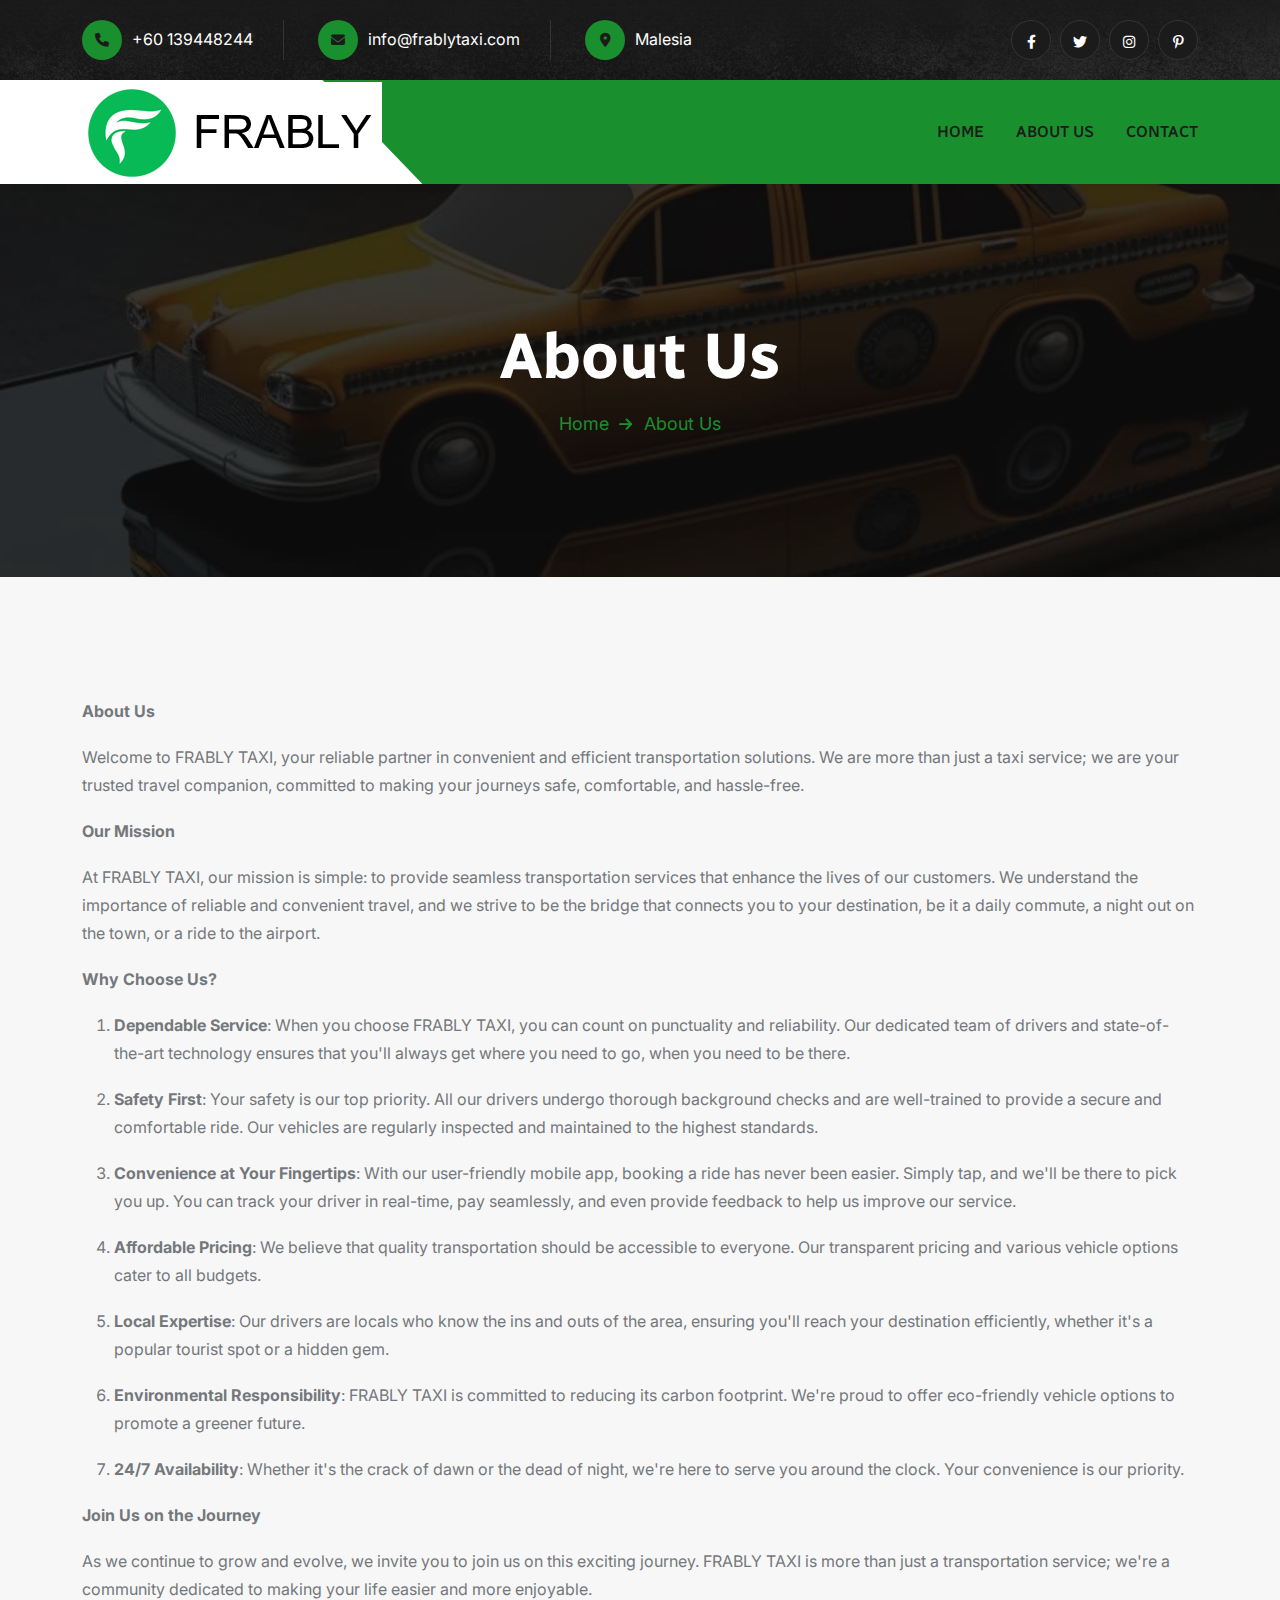
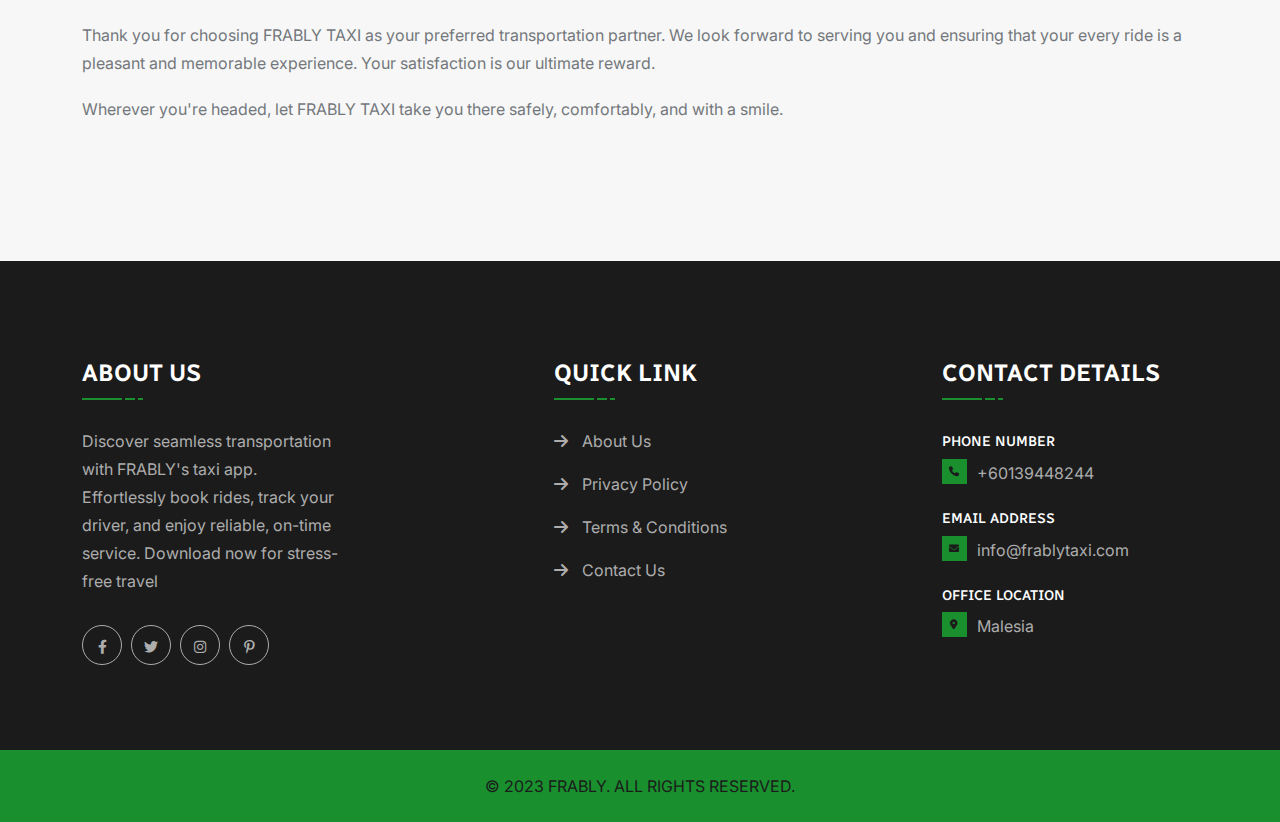
==== about.html @ fe0049c3 "epw" ====
<!doctype html>
<html class="no-js" lang="zxx">
   <head>
      <meta charset="utf-8">
      <meta http-equiv="x-ua-compatible" content="ie=edge">
      <title>FRABLY - Online Taxi Service</title>
      <meta name="author" content="Frably">
      <meta name="description" content="Frably - Online Taxi Service">
      <meta name="keywords" content="Frably - Online Taxi Service">
      <meta name="robots" content="INDEX,FOLLOW">
      <meta name="viewport" content="width=device-width,initial-scale=1,shrink-to-fit=no">
 
      <link href="assets/img/favicon.png" rel="icon">
      <meta name="theme-color" content="#ffffff">
      <link rel="preconnect" href="https://fonts.googleapis.com/">
      <link rel="preconnect" href="https://fonts.gstatic.com/" crossorigin>
      <link href="https://fonts.googleapis.com/css2?family=Inter:wght@300;400;500;600;700;800;900&amp;family=Radio+Canada:wght@300;400;500;600;700&amp;display=swap" rel="stylesheet">
      <link rel="stylesheet" href="assets/css/bootstrap.min.css">
      <link rel="stylesheet" href="assets/css/fontawesome.min.css">
      <link rel="stylesheet" href="assets/css/magnific-popup.min.css">
      <link rel="stylesheet" href="assets/css/slick.min.css">
      <link rel="stylesheet" href="assets/css/jquery.datetimepicker.min.css">
      <link rel="stylesheet" href="assets/css/style.css">
   </head>
   <body class="">
      <div class="th-menu-wrapper">
         <div class="th-menu-area text-center">
            <button class="th-menu-toggle"><i class="fal fa-times"></i></button>
            <div class="mobile-logo"><a href="index.html"><img src="assets/img/logo.svg" alt="Frably"></a></div>
            <div class="th-mobile-menu">
               <ul>
                     
                <li><a href="index.html">Home</a></li>
                <li><a href="about.html">About Us</a></li>
                <li><a href="contact.html">Contact</a></li>
               </ul>
            </div>
         </div>
      </div>
      <div class="popup-search-box d-none d-lg-block">
         <button class="searchClose"><i class="fal fa-times"></i></button>
         <form action="#"><input type="text" placeholder="What are you looking for"> <button type="submit"><i class="fal fa-search"></i></button></form>
      </div>
      <div class="sidemenu-wrapper d-none d-lg-block">
         <div class="sidemenu-content bg-title">
            <button class="closeButton sideMenuCls"><i class="far fa-times"></i></button>
            <div class="widget footer-widget">
               <h3 class="widget_title">About Company</h3>
               <div class="th-widget-about">
                  <p class="footer-text">Centric aplications productize before front end vortals visualize front end is results and value added</p>
                  <h4 class="footer-info-title">WE ARE AVAILABLE</h4>
                  <p class="footer-text">Mon-Sat: 09.00 am to 6.30 pm</p>
                  <a href="contact.html" class="th-btn style3"><span class="btn-text">Contact Us</span></a>
               </div>
            </div>
            <div class="widget footer-widget">
               <h3 class="widget_title">Recent Posts</h3>
               <div class="recent-post-wrap">
                  <div class="recent-post">
                     <div class="media-img"><a href="blog-details.html"><img src="assets/img/blog/recent-post-1-2.jpg" alt="Blog Image"></a></div>
                     <div class="media-body">
                        <div class="recent-post-meta"><a href="blog.html"><i class="far fa-calendar-days"></i>22th May, 2023</a></div>
                        <h4 class="post-title"><a class="text-inherit" href="blog-details.html">How To Start Car Engine Faster</a></h4>
                        <a class="line-btn" href="blog.html">Read More<i class="fa-regular fa-arrow-right"></i></a>
                     </div>
                  </div>
                  <div class="recent-post">
                     <div class="media-img"><a href="blog-details.html"><img src="assets/img/blog/recent-post-1-3.jpg" alt="Blog Image"></a></div>
                     <div class="media-body">
                        <div class="recent-post-meta"><a href="blog.html"><i class="far fa-calendar-days"></i>25th May, 2023</a></div>
                        <h4 class="post-title"><a class="text-inherit" href="blog-details.html">How to start car engine slowly</a></h4>
                        <a class="line-btn" href="blog.html">Read More<i class="fa-regular fa-arrow-right"></i></a>
                     </div>
                  </div>
               </div>
            </div>
            <div class="widget footer-widget">
               <h4 class="widget_title">Get Newsletter</h4>
               <div class="newsletter-widget">
                  <p class="md-20">Sign up today for hints, tips & latest car overview and news</p>
                  <form class="newsletter-form"><input class="form-control" type="email" placeholder="Email Address" required=""> <button type="submit" class="newsletter-btn"><i class="fas fa-envelope"></i></button></form>
                  <div class="th-social style2"><a target="_blank" href="https://facebook.com/"><i class="fab fa-facebook-f"></i></a> <a target="_blank" href="https://twitter.com/"><i class="fab fa-twitter"></i></a> <a target="_blank" href="https://instagram.com/"><i class="fab fa-instagram"></i></a> <a target="_blank" href="https://linkedin.com/"><i class="fab fa-linkedin-in"></i></a></div>
               </div>
            </div>
         </div>
      </div>
      <header class="th-header header-layout2">
         <div class="top-area" data-bg-src="assets/img/bg/header_bg_1.png">
           
            <div class="menu-top">
               <div class="container">
                  <div class="row align-items-center justify-content-center justify-content-sm-between">
                     <div class="col-auto d-none d-sm-block"><a class="header-link" href="tel:+88001152256"><i class="icon-btn fas fa-phone"></i>+60 139448244</a> <a class="header-link d-none d-lg-inline-block" href="mailto:info@anob-taxi.com"><i class="icon-btn fas fa-envelope"></i>info@frablytaxi.com</a> <a class="header-link d-none d-xl-inline-block" href="https://www.google.com/maps"><i class="icon-btn fas fa-location-dot"></i>Malesia</a></div>
                     <div class="col-auto">
                        <div class="th-social"><a target="_blank" href="https://facebook.com/"><i class="fab fa-facebook-f"></i></a> <a target="_blank" href="https://twitter.com/"><i class="fab fa-twitter"></i></a> <a target="_blank" href="https://instagram.com/"><i class="fab fa-instagram"></i></a> <a target="_blank" href="https://pinterest.com/"><i class="fab fa-pinterest-p"></i></a></div>
                     </div>
                  </div>
               </div>
            </div>
         </div>
         <div class="sticky-wrapper">
            <div class="menu-area">
               <div class="container">
                  <div class="row align-items-center justify-content-between">
                     <div class="col-auto">
                        <div class="header-logo"><a href="index.html"><img src="assets/img/titlelogo.png" alt="frablytaxi"></a></div>
                     </div>
                     <div class="col-auto">
                        <div class="row align-items-center justify-content-between">
                           <div class="col-auto">
                              <nav class="main-menu d-none d-lg-inline-block">
                                 <ul>
                             
                                    <li><a href="index.html">Home</a></li>
                                    <li><a href="about.html">About Us</a></li>
                                    <li><a href="contact.html">Contact</a></li>
                                 </ul>
                              </nav>
                              <button type="button" class="th-menu-toggle d-inline-block d-lg-none"><i class="far fa-bars"></i></button>
                           </div>
                           <div class="col-auto d-none d-xxl-block">
                              <div class="header-button"><a href="booking.html" class="th-btn style6 style-skew"><span class="btn-text">Let’s Ride Now</span></a></div>
                           </div>
                        </div>
                     </div>
                  </div>
               </div>
               <div class="logo-shape" data-bg-src="assets/img/bg/pattern_bg_2.png"></div>
            </div>
         </div>
      </header>
      <div class="breadcumb-wrapper" data-bg-src="assets/img/breadcumb/breadcumb-bg.jpg" data-overlay="title" data-opacity="4">
         <div class="container z-index-common">
            <h1 class="breadcumb-title">About Us</h1>
            <ul class="breadcumb-menu">
               <li><a href="index.html">Home</a></li>
               <li>About Us</li>
            </ul>
         </div>
      </div>
  
      <section class="space bg-smoke position-relative">
         <div class="container">
            <p><strong>About Us</strong></p>
            <p>Welcome to FRABLY TAXI, your reliable partner in convenient and efficient transportation solutions. We are more than just a taxi service; we are your trusted travel companion, committed to making your journeys safe, comfortable, and hassle-free.</p>
            <p><strong>Our Mission</strong></p>
            <p>At FRABLY TAXI, our mission is simple: to provide seamless transportation services that enhance the lives of our customers. We understand the importance of reliable and convenient travel, and we strive to be the bridge that connects you to your destination, be it a daily commute, a night out on the town, or a ride to the airport.</p>
            <p><strong>Why Choose Us?</strong></p>
            <ol>
                <li>
                    <p><strong>Dependable Service</strong>: When you choose FRABLY TAXI, you can count on punctuality and reliability. Our dedicated team of drivers and state-of-the-art technology ensures that you&apos;ll always get where you need to go, when you need to be there.</p>
                </li>
                <li>
                    <p><strong>Safety First</strong>: Your safety is our top priority. All our drivers undergo thorough background checks and are well-trained to provide a secure and comfortable ride. Our vehicles are regularly inspected and maintained to the highest standards.</p>
                </li>
                <li>
                    <p><strong>Convenience at Your Fingertips</strong>: With our user-friendly mobile app, booking a ride has never been easier. Simply tap, and we&apos;ll be there to pick you up. You can track your driver in real-time, pay seamlessly, and even provide feedback to help us improve our service.</p>
                </li>
                <li>
                    <p><strong>Affordable Pricing</strong>: We believe that quality transportation should be accessible to everyone. Our transparent pricing and various vehicle options cater to all budgets.</p>
                </li>
                <li>
                    <p><strong>Local Expertise</strong>: Our drivers are locals who know the ins and outs of the area, ensuring you&apos;ll reach your destination efficiently, whether it&apos;s a popular tourist spot or a hidden gem.</p>
                </li>
                <li>
                    <p><strong>Environmental Responsibility</strong>: FRABLY TAXI is committed to reducing its carbon footprint. We&apos;re proud to offer eco-friendly vehicle options to promote a greener future.</p>
                </li>
                <li>
                    <p><strong>24/7 Availability</strong>: Whether it&apos;s the crack of dawn or the dead of night, we&apos;re here to serve you around the clock. Your convenience is our priority.</p>
                </li>
            </ol>
            <p><strong>Join Us on the Journey</strong></p>
            <p>As we continue to grow and evolve, we invite you to join us on this exciting journey. FRABLY TAXI is more than just a transportation service; we&apos;re a community dedicated to making your life easier and more enjoyable.</p>
            <p>Thank you for choosing FRABLY TAXI as your preferred transportation partner. We look forward to serving you and ensuring that your every ride is a pleasant and memorable experience. Your satisfaction is our ultimate reward.</p>
            <p>Wherever you&apos;re headed, let FRABLY TAXI take you there safely, comfortably, and with a smile.</p>
          </div>
      </section>
  
      <footer class="footer-wrapper footer-layout1">
        <div class="widget-area">
           <div class="container">
              <div class="row justify-content-between">
                 <div class="col-md-6 col-xl-3">
                    <div class="widget footer-widget">
                       <h3 class="widget_title">About Us</h3>
                       <div class="th-widget-about">
                          <p class="footer-text">Discover seamless transportation with FRABLY's taxi app. Effortlessly book rides, track your driver, and enjoy reliable, on-time service. Download now for stress-free travel</p>
                          <div class="th-social style2"><a target="_blank" href="https://facebook.com/"><i class="fab fa-facebook-f"></i></a> <a target="_blank" href="https://twitter.com/"><i class="fab fa-twitter"></i></a> <a target="_blank" href="https://instagram.com/"><i class="fab fa-instagram"></i></a> <a target="_blank" href="https://pinterest.com/"><i class="fab fa-pinterest-p"></i></a></div>
                       </div>
                    </div>
                 </div>
                 <div class="col-md-6 col-xl-auto">
                    <div class="widget widget_nav_menu footer-widget">
                       <h3 class="widget_title">Quick link</h3>
                       <div class="menu-all-pages-container">
                          <ul class="menu">
                             <li><a href="about.html">About Us</a></li>
                             <li><a href="privacypolicy.html">Privacy Policy</a></li>
                             <li><a href="termsandconditions.html">Terms & Conditions</a></li>
                             <li><a href="contact.html">Contact Us</a></li>
                          </ul>
                       </div>
                    </div>
                 </div>
          
                 <div class="col-md-6 col-xl-3">
                    <div class="widget footer-widget">
                       <h3 class="widget_title">Contact Details</h3>
                       <div class="th-widget-about">
                          <h4 class="footer-info-title">Phone Number</h4>
                          <p class="footer-info"><i class="fa-sharp fa-solid fa-phone"></i><a class="text-inherit" href="tel:+60139448244">+60139448244</a></p>
                          <h4 class="footer-info-title">Email Address</h4>
                          <p class="footer-info"><i class="fas fa-envelope"></i><a class="text-inherit" href="mailto:info@email.com">info@frablytaxi.com</a></p>
                          <h4 class="footer-info-title">Office Location</h4>
                          <p class="footer-info"><i class="fas fa-map-marker-alt"></i>Malesia</p>
                       </div>
                    </div>
                 </div>
              </div>
           </div>
        </div>
        <div class="copyright-wrap">
           <div class="container">
              <p class="copyright-text">© 2023 <a href="https://frablytaxi.com">Frably</a>. All Rights Reserved.</p>
           </div>
        </div>
     </footer>
      <div class="scroll-top">
         <svg class="progress-circle svg-content" width="100%" height="100%" viewBox="-1 -1 102 102">
            <path d="M50,1 a49,49 0 0,1 0,98 a49,49 0 0,1 0,-98" style="transition: stroke-dashoffset 10ms linear 0s; stroke-dasharray: 307.919, 307.919; stroke-dashoffset: 307.919;"></path>
         </svg>
      </div>
      <script src="assets/js/vendor/jquery-3.6.0.min.js"></script><script src="assets/js/slick.min.js"></script><script src="assets/js/bootstrap.min.js"></script><script src="assets/js/jquery.magnific-popup.min.js"></script><script src="assets/js/jquery.counterup.min.js"></script><script src="assets/js/imagesloaded.pkgd.min.js"></script><script src="assets/js/isotope.pkgd.min.js"></script><script src="assets/js/nice-select.min.js"></script><script src="assets/js/jquery.datetimepicker.min.js"></script><script src="assets/js/wow.min.js"></script><script src="assets/js/main.js"></script>
   </body>
   <!-- Mirrored from themeholy.com/html/taxiar/demo/contact.html by HTTrack Website Copier/3.x [XR&CO'2014], Tue, 05 Sep 2023 09:32:38 GMT -->
</html>
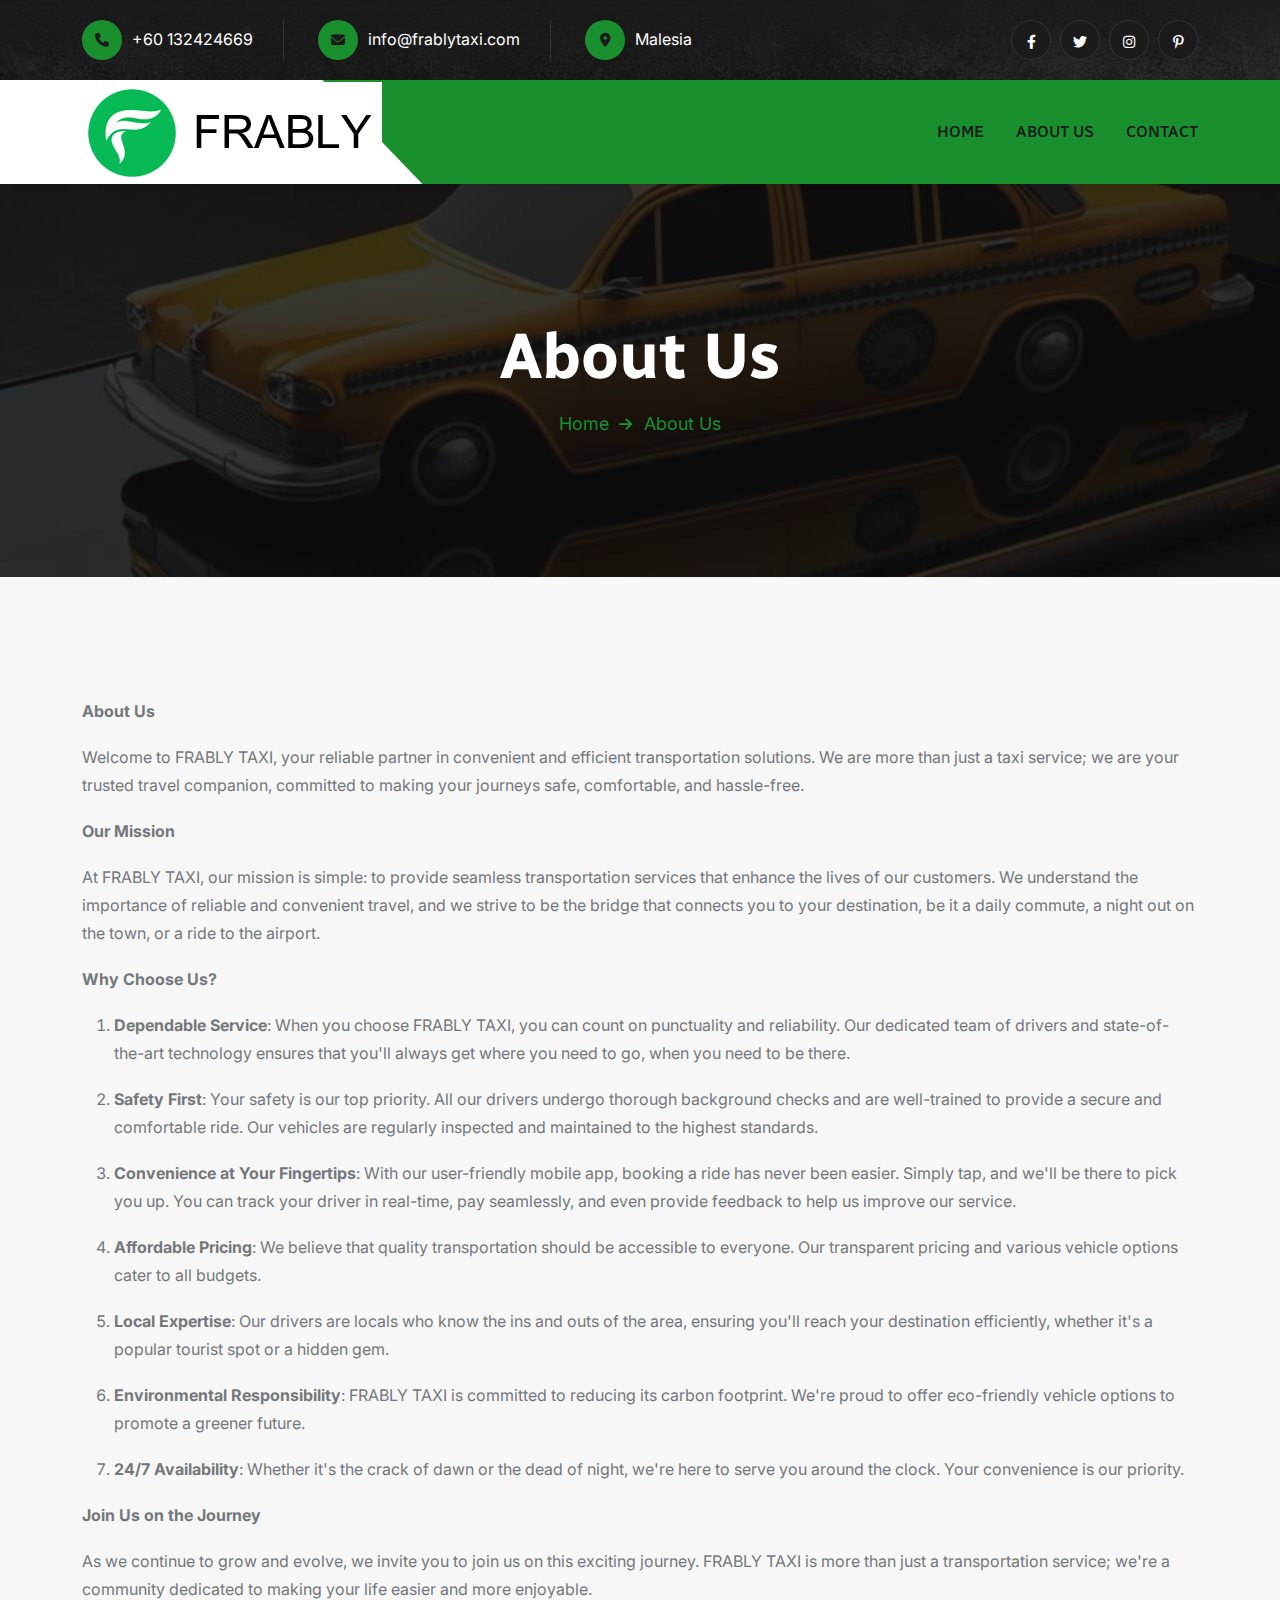
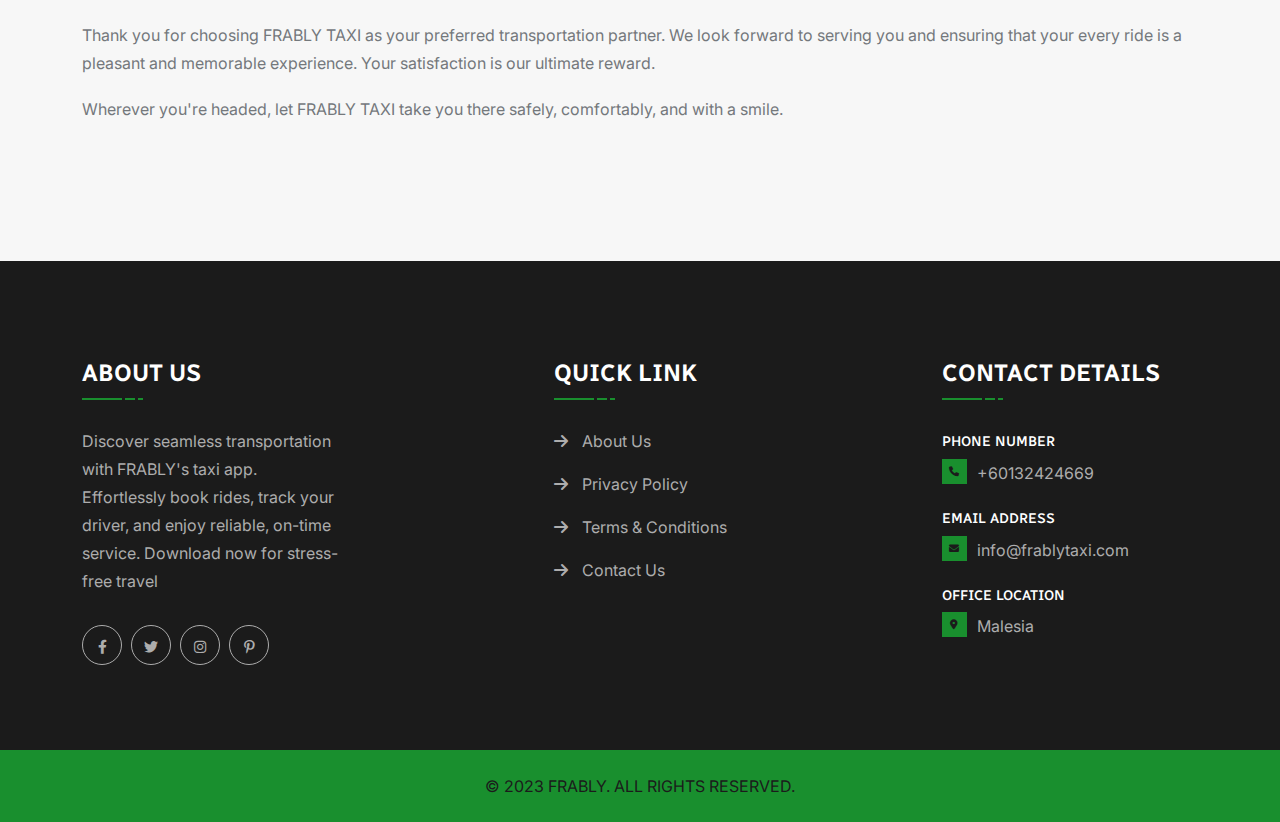
==== commit 1a17a346: "Update about.html" ====
--- a/about.html
+++ b/about.html
@@ -90,7 +90,7 @@
             <div class="menu-top">
                <div class="container">
                   <div class="row align-items-center justify-content-center justify-content-sm-between">
-                     <div class="col-auto d-none d-sm-block"><a class="header-link" href="tel:+88001152256"><i class="icon-btn fas fa-phone"></i>+60 139448244</a> <a class="header-link d-none d-lg-inline-block" href="mailto:info@anob-taxi.com"><i class="icon-btn fas fa-envelope"></i>info@frablytaxi.com</a> <a class="header-link d-none d-xl-inline-block" href="https://www.google.com/maps"><i class="icon-btn fas fa-location-dot"></i>Malesia</a></div>
+                     <div class="col-auto d-none d-sm-block"><a class="header-link" href="tel:+88001152256"><i class="icon-btn fas fa-phone"></i>+60 132424669</a> <a class="header-link d-none d-lg-inline-block" href="mailto:info@anob-taxi.com"><i class="icon-btn fas fa-envelope"></i>info@frablytaxi.com</a> <a class="header-link d-none d-xl-inline-block" href="https://www.google.com/maps"><i class="icon-btn fas fa-location-dot"></i>Malesia</a></div>
                      <div class="col-auto">
                         <div class="th-social"><a target="_blank" href="https://facebook.com/"><i class="fab fa-facebook-f"></i></a> <a target="_blank" href="https://twitter.com/"><i class="fab fa-twitter"></i></a> <a target="_blank" href="https://instagram.com/"><i class="fab fa-instagram"></i></a> <a target="_blank" href="https://pinterest.com/"><i class="fab fa-pinterest-p"></i></a></div>
                      </div>
@@ -208,7 +208,7 @@
                        <h3 class="widget_title">Contact Details</h3>
                        <div class="th-widget-about">
                           <h4 class="footer-info-title">Phone Number</h4>
-                          <p class="footer-info"><i class="fa-sharp fa-solid fa-phone"></i><a class="text-inherit" href="tel:+60139448244">+60139448244</a></p>
+                          <p class="footer-info"><i class="fa-sharp fa-solid fa-phone"></i><a class="text-inherit" href="tel:+60132424669">+60132424669</a></p>
                           <h4 class="footer-info-title">Email Address</h4>
                           <p class="footer-info"><i class="fas fa-envelope"></i><a class="text-inherit" href="mailto:info@email.com">info@frablytaxi.com</a></p>
                           <h4 class="footer-info-title">Office Location</h4>
@@ -233,4 +233,4 @@
       <script src="assets/js/vendor/jquery-3.6.0.min.js"></script><script src="assets/js/slick.min.js"></script><script src="assets/js/bootstrap.min.js"></script><script src="assets/js/jquery.magnific-popup.min.js"></script><script src="assets/js/jquery.counterup.min.js"></script><script src="assets/js/imagesloaded.pkgd.min.js"></script><script src="assets/js/isotope.pkgd.min.js"></script><script src="assets/js/nice-select.min.js"></script><script src="assets/js/jquery.datetimepicker.min.js"></script><script src="assets/js/wow.min.js"></script><script src="assets/js/main.js"></script>
    </body>
    <!-- Mirrored from themeholy.com/html/taxiar/demo/contact.html by HTTrack Website Copier/3.x [XR&CO'2014], Tue, 05 Sep 2023 09:32:38 GMT -->
-</html>+</html>
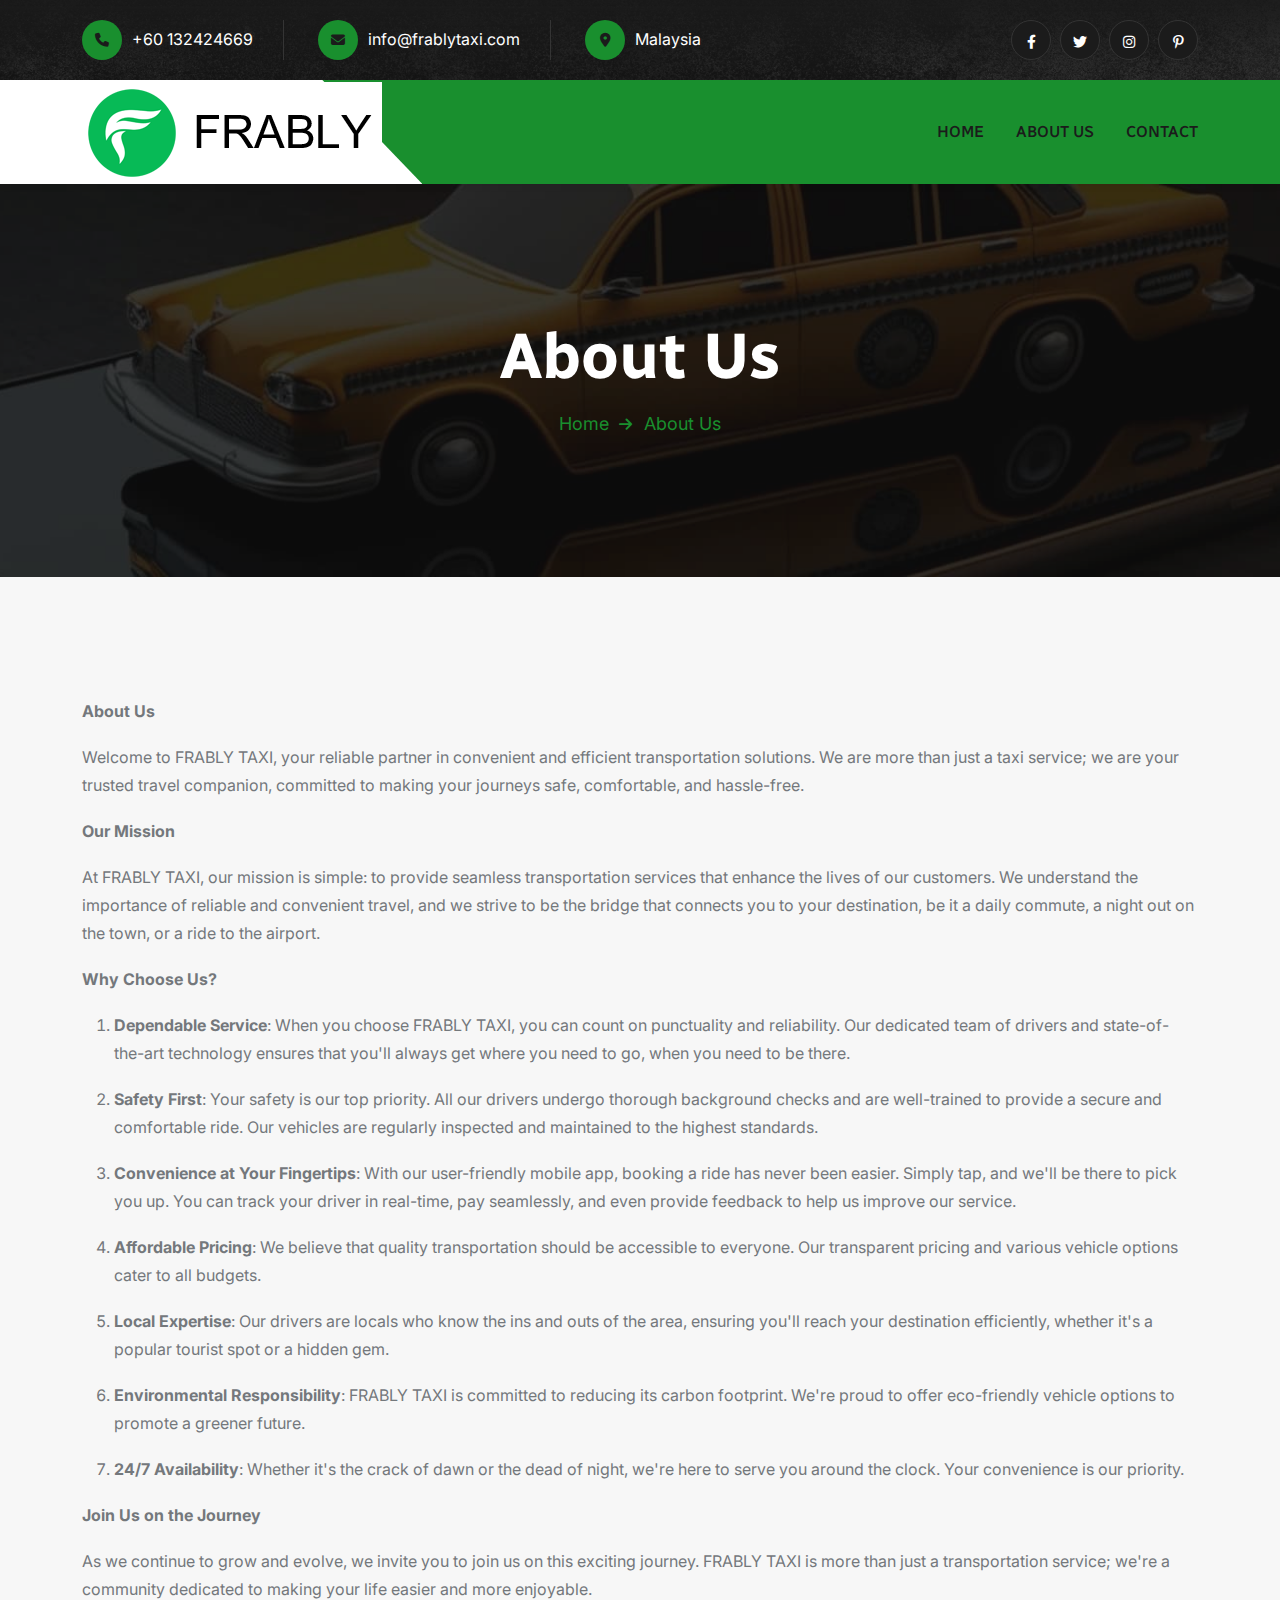
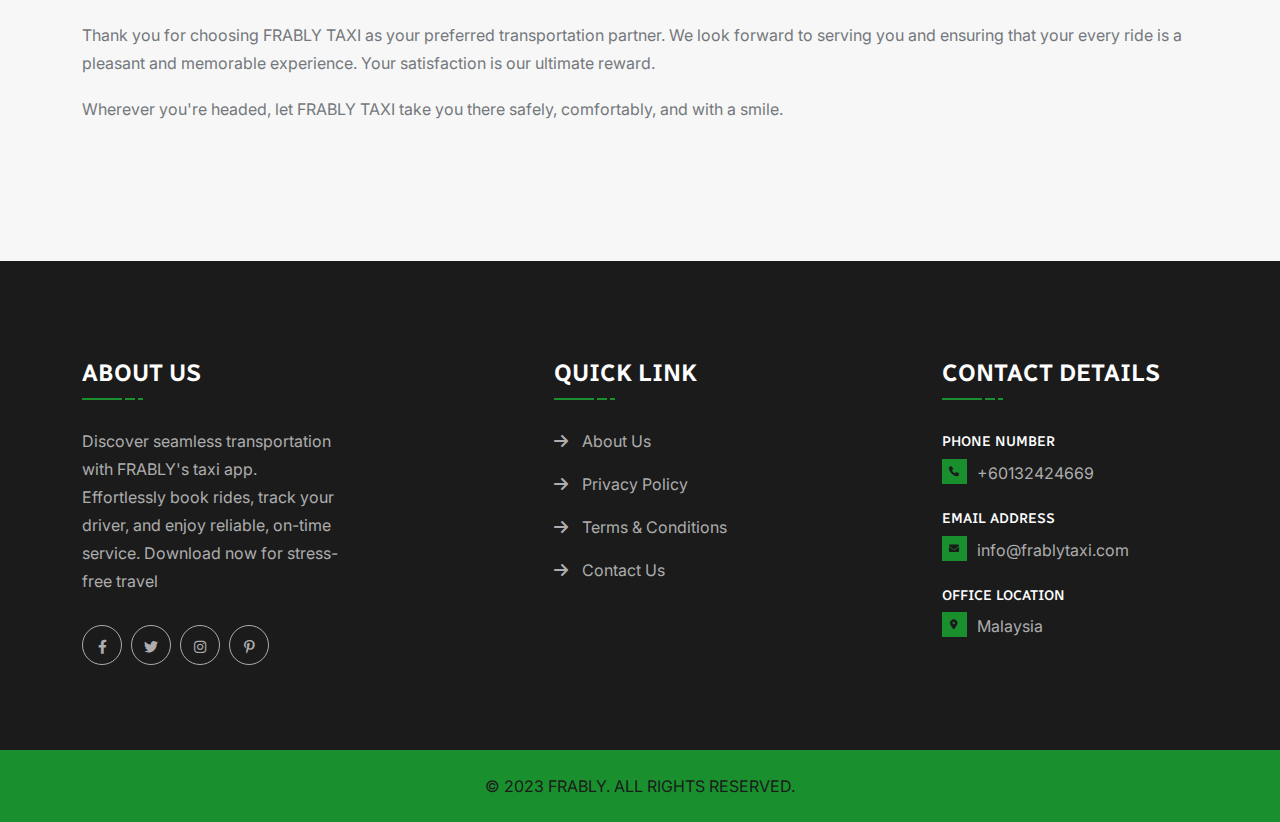
==== commit 0e6d2814: "Update about.html" ====
--- a/about.html
+++ b/about.html
@@ -90,7 +90,7 @@
             <div class="menu-top">
                <div class="container">
                   <div class="row align-items-center justify-content-center justify-content-sm-between">
-                     <div class="col-auto d-none d-sm-block"><a class="header-link" href="tel:+88001152256"><i class="icon-btn fas fa-phone"></i>+60 132424669</a> <a class="header-link d-none d-lg-inline-block" href="mailto:info@anob-taxi.com"><i class="icon-btn fas fa-envelope"></i>info@frablytaxi.com</a> <a class="header-link d-none d-xl-inline-block" href="https://www.google.com/maps"><i class="icon-btn fas fa-location-dot"></i>Malesia</a></div>
+                     <div class="col-auto d-none d-sm-block"><a class="header-link" href="tel:+88001152256"><i class="icon-btn fas fa-phone"></i>+60 132424669</a> <a class="header-link d-none d-lg-inline-block" href="mailto:info@anob-taxi.com"><i class="icon-btn fas fa-envelope"></i>info@frablytaxi.com</a> <a class="header-link d-none d-xl-inline-block" href="https://www.google.com/maps"><i class="icon-btn fas fa-location-dot"></i>Malaysia</a></div>
                      <div class="col-auto">
                         <div class="th-social"><a target="_blank" href="https://facebook.com/"><i class="fab fa-facebook-f"></i></a> <a target="_blank" href="https://twitter.com/"><i class="fab fa-twitter"></i></a> <a target="_blank" href="https://instagram.com/"><i class="fab fa-instagram"></i></a> <a target="_blank" href="https://pinterest.com/"><i class="fab fa-pinterest-p"></i></a></div>
                      </div>
@@ -212,7 +212,7 @@
                           <h4 class="footer-info-title">Email Address</h4>
                           <p class="footer-info"><i class="fas fa-envelope"></i><a class="text-inherit" href="mailto:info@email.com">info@frablytaxi.com</a></p>
                           <h4 class="footer-info-title">Office Location</h4>
-                          <p class="footer-info"><i class="fas fa-map-marker-alt"></i>Malesia</p>
+                          <p class="footer-info"><i class="fas fa-map-marker-alt"></i>Malaysia</p>
                        </div>
                     </div>
                  </div>
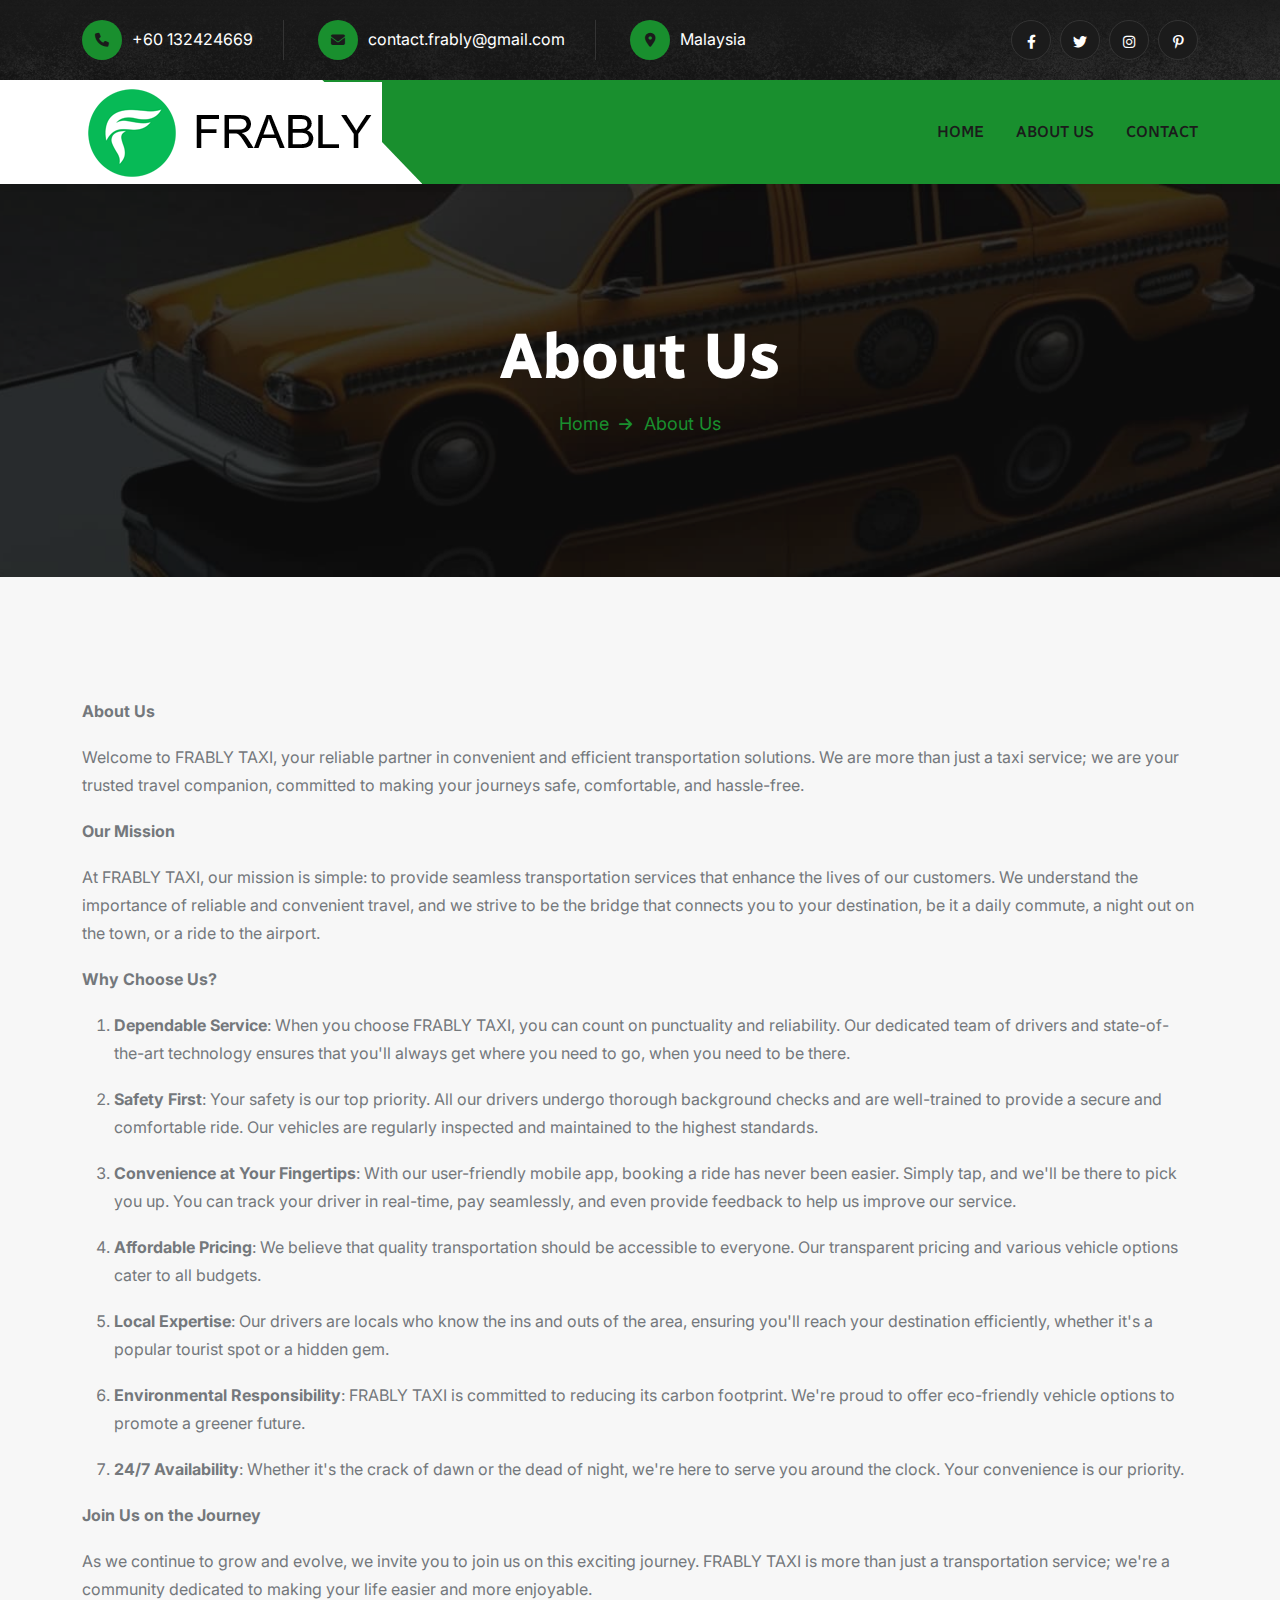
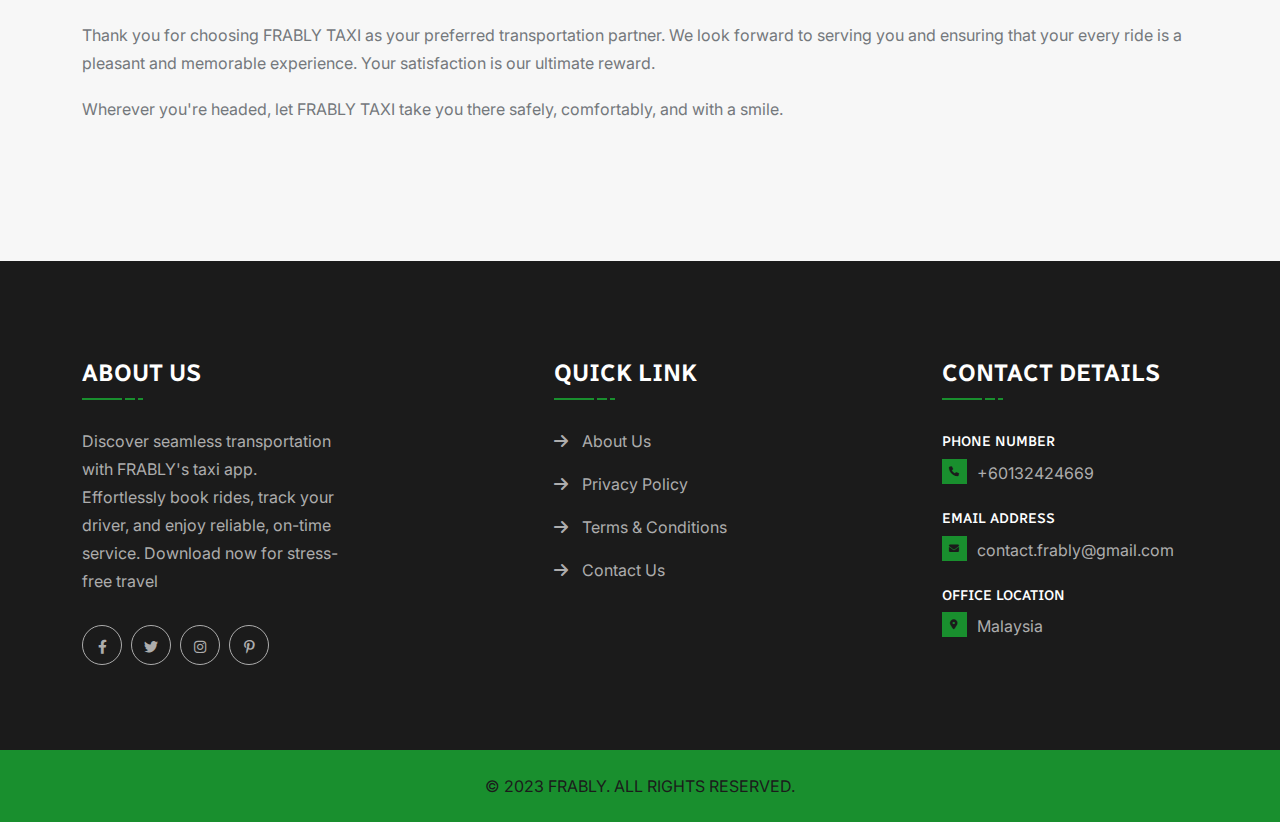
==== commit bf2c6888: "Update about.html" ====
--- a/about.html
+++ b/about.html
@@ -90,7 +90,7 @@
             <div class="menu-top">
                <div class="container">
                   <div class="row align-items-center justify-content-center justify-content-sm-between">
-                     <div class="col-auto d-none d-sm-block"><a class="header-link" href="tel:+88001152256"><i class="icon-btn fas fa-phone"></i>+60 132424669</a> <a class="header-link d-none d-lg-inline-block" href="mailto:info@anob-taxi.com"><i class="icon-btn fas fa-envelope"></i>info@frablytaxi.com</a> <a class="header-link d-none d-xl-inline-block" href="https://www.google.com/maps"><i class="icon-btn fas fa-location-dot"></i>Malaysia</a></div>
+                     <div class="col-auto d-none d-sm-block"><a class="header-link" href="tel:+88001152256"><i class="icon-btn fas fa-phone"></i>+60 132424669</a> <a class="header-link d-none d-lg-inline-block" href="mailto:info@anob-taxi.com"><i class="icon-btn fas fa-envelope"></i>contact.frably@gmail.com</a> <a class="header-link d-none d-xl-inline-block" href="https://www.google.com/maps"><i class="icon-btn fas fa-location-dot"></i>Malaysia</a></div>
                      <div class="col-auto">
                         <div class="th-social"><a target="_blank" href="https://facebook.com/"><i class="fab fa-facebook-f"></i></a> <a target="_blank" href="https://twitter.com/"><i class="fab fa-twitter"></i></a> <a target="_blank" href="https://instagram.com/"><i class="fab fa-instagram"></i></a> <a target="_blank" href="https://pinterest.com/"><i class="fab fa-pinterest-p"></i></a></div>
                      </div>
@@ -210,7 +210,7 @@
                           <h4 class="footer-info-title">Phone Number</h4>
                           <p class="footer-info"><i class="fa-sharp fa-solid fa-phone"></i><a class="text-inherit" href="tel:+60132424669">+60132424669</a></p>
                           <h4 class="footer-info-title">Email Address</h4>
-                          <p class="footer-info"><i class="fas fa-envelope"></i><a class="text-inherit" href="mailto:info@email.com">info@frablytaxi.com</a></p>
+                          <p class="footer-info"><i class="fas fa-envelope"></i><a class="text-inherit" href="mailto:info@email.com">contact.frably@gmail.com</a></p>
                           <h4 class="footer-info-title">Office Location</h4>
                           <p class="footer-info"><i class="fas fa-map-marker-alt"></i>Malaysia</p>
                        </div>
